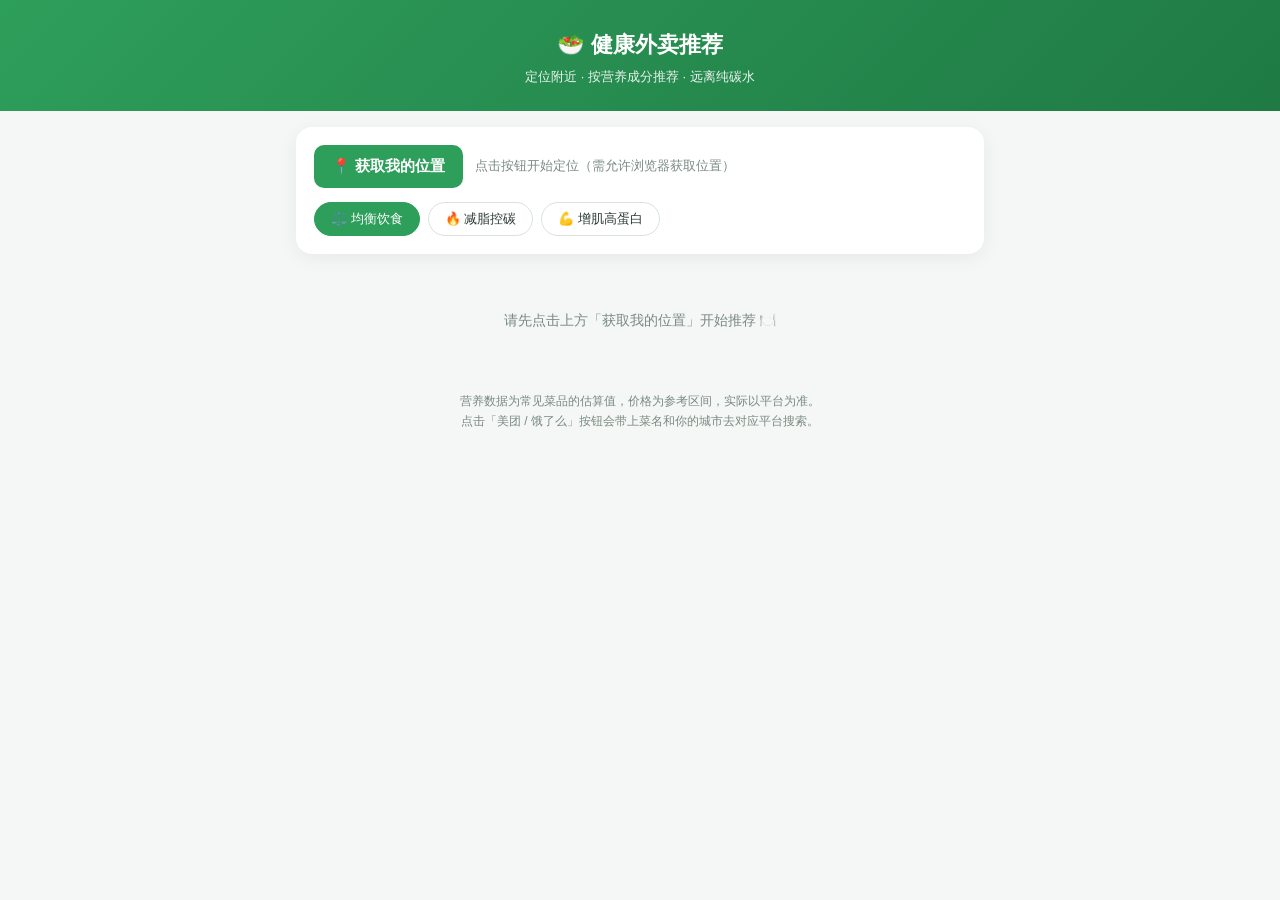
==== index.html @ 2eebd34b "健康外卖推荐: 定位+营养推荐+美团饿了么跳转" ====
<!DOCTYPE html>
<html lang="zh-CN">
<head>
<meta charset="UTF-8" />
<meta name="viewport" content="width=device-width, initial-scale=1.0" />
<title>健康外卖推荐 · 帮你科学点餐</title>
<style>
  :root {
    --green: #2e9e5b;
    --green-dark: #1f7a44;
    --bg: #f4f7f5;
    --card: #ffffff;
    --text: #2b3a33;
    --muted: #7a8a82;
    --warn: #e8743b;
    --carb: #e8743b;
    --protein: #2e9e5b;
    --fat: #d9b441;
    --shadow: 0 4px 20px rgba(0,0,0,0.06);
  }
  * { box-sizing: border-box; margin: 0; padding: 0; }
  body {
    font-family: -apple-system, "PingFang SC", "Microsoft YaHei", sans-serif;
    background: var(--bg);
    color: var(--text);
    line-height: 1.5;
    padding-bottom: 40px;
  }
  header {
    background: linear-gradient(135deg, var(--green), var(--green-dark));
    color: #fff;
    padding: 28px 20px 24px;
    text-align: center;
  }
  header h1 { font-size: 22px; margin-bottom: 6px; }
  header p { font-size: 13px; opacity: 0.9; }
  .container { max-width: 720px; margin: 0 auto; padding: 16px; }

  .card {
    background: var(--card);
    border-radius: 16px;
    box-shadow: var(--shadow);
    padding: 18px;
    margin-bottom: 16px;
  }

  .loc-row { display: flex; align-items: center; gap: 12px; flex-wrap: wrap; }
  button.primary {
    background: var(--green);
    color: #fff;
    border: none;
    border-radius: 10px;
    padding: 12px 18px;
    font-size: 15px;
    font-weight: 600;
    cursor: pointer;
    transition: background .2s;
  }
  button.primary:hover { background: var(--green-dark); }
  button.primary:disabled { background: #b9c9c0; cursor: not-allowed; }
  .loc-status { font-size: 13px; color: var(--muted); flex: 1; min-width: 160px; }
  .loc-status.ok { color: var(--green-dark); font-weight: 600; }
  .loc-status.err { color: var(--warn); }

  .goals { display: flex; gap: 8px; margin-top: 14px; flex-wrap: wrap; }
  .goal-btn {
    border: 1.5px solid #d7e3dc;
    background: #fff;
    color: var(--text);
    border-radius: 20px;
    padding: 7px 16px;
    font-size: 13px;
    cursor: pointer;
    transition: all .15s;
  }
  .goal-btn.active { background: var(--green); color: #fff; border-color: var(--green); }

  .section-title { font-size: 16px; font-weight: 700; margin: 8px 4px 12px; display: flex; align-items: center; gap: 8px; }
  .section-title .count { font-size: 12px; color: var(--muted); font-weight: 400; }

  .dish {
    background: var(--card);
    border-radius: 14px;
    box-shadow: var(--shadow);
    padding: 16px;
    margin-bottom: 12px;
  }
  .dish-head { display: flex; justify-content: space-between; align-items: flex-start; gap: 10px; }
  .dish-name { font-size: 16px; font-weight: 700; }
  .dish-cat { font-size: 11px; color: var(--muted); margin-top: 2px; }
  .dish-price { font-size: 18px; font-weight: 700; color: var(--warn); white-space: nowrap; }
  .dish-price small { font-size: 11px; color: var(--muted); font-weight: 400; }

  .score-badge {
    display: inline-block;
    font-size: 11px;
    font-weight: 700;
    padding: 2px 8px;
    border-radius: 8px;
    margin-left: 8px;
    color: #fff;
  }

  .macros { display: flex; gap: 6px; margin: 12px 0 10px; }
  .macro {
    flex: 1;
    text-align: center;
    background: #f6f9f7;
    border-radius: 8px;
    padding: 7px 4px;
  }
  .macro .v { font-size: 15px; font-weight: 700; }
  .macro .l { font-size: 10px; color: var(--muted); }
  .macro.protein .v { color: var(--protein); }
  .macro.carb .v { color: var(--carb); }
  .macro.fat .v { color: var(--fat); }

  .bar { height: 7px; border-radius: 4px; display: flex; overflow: hidden; margin-bottom: 10px; }
  .bar .p { background: var(--protein); }
  .bar .c { background: var(--carb); }
  .bar .f { background: var(--fat); }

  .reason { font-size: 13px; color: #4a5a52; background: #f0f7f2; border-radius: 8px; padding: 9px 11px; margin-bottom: 12px; }
  .reason.warn { background: #fdf0e9; color: #a8501f; }

  .links { display: flex; gap: 10px; }
  .link-btn {
    flex: 1;
    text-align: center;
    text-decoration: none;
    border-radius: 10px;
    padding: 10px;
    font-size: 14px;
    font-weight: 600;
    color: #fff;
  }
  .link-mt { background: #ffc300; color: #5a3d00; }
  .link-elm { background: #0095ff; }

  .tags { display: flex; gap: 6px; flex-wrap: wrap; margin-top: 4px; }
  .tag { font-size: 11px; background: #eaf3ee; color: var(--green-dark); padding: 2px 8px; border-radius: 6px; }

  .hint { font-size: 12px; color: var(--muted); text-align: center; margin: 20px 0; line-height: 1.7; }
  .empty { text-align: center; color: var(--muted); padding: 40px 20px; font-size: 14px; }
</style>
</head>
<body>
<header>
  <h1>🥗 健康外卖推荐</h1>
  <p>定位附近 · 按营养成分推荐 · 远离纯碳水</p>
</header>

<div class="container">
  <div class="card">
    <div class="loc-row">
      <button class="primary" id="locateBtn">📍 获取我的位置</button>
      <div class="loc-status" id="locStatus">点击按钮开始定位（需允许浏览器获取位置）</div>
    </div>
    <div class="goals">
      <button class="goal-btn active" data-goal="balance">⚖️ 均衡饮食</button>
      <button class="goal-btn" data-goal="fatloss">🔥 减脂控碳</button>
      <button class="goal-btn" data-goal="muscle">💪 增肌高蛋白</button>
    </div>
  </div>

  <div id="results"></div>

  <div class="hint">
    营养数据为常见菜品的估算值，价格为参考区间，实际以平台为准。<br>
    点击「美团 / 饿了么」按钮会带上菜名和你的城市去对应平台搜索。
  </div>
</div>

<script>
/* ============ 健康菜品数据库 ============
   每道菜：名称、分类、热量(kcal)、蛋白(g)、碳水(g)、脂肪(g)、价格区间、标签、关键词
   重点：高蛋白 / 低精制碳水 / 高纤维，专治"只点碳水"
*/
const DISHES = [
  { name: "鸡胸肉时蔬沙拉", cat: "轻食沙拉", kcal: 320, protein: 35, carb: 18, fat: 11, price: [22, 32], tags: ["高蛋白","高纤维","低碳水"], kw: "鸡胸肉沙拉" },
  { name: "金枪鱼藜麦碗", cat: "轻食沙拉", kcal: 410, protein: 30, carb: 38, fat: 14, price: [28, 38], tags: ["优质碳水","高蛋白","欧米伽3"], kw: "藜麦沙拉" },
  { name: "牛肉糙米饭便当", cat: "健康正餐", kcal: 520, protein: 34, carb: 55, fat: 16, price: [25, 35], tags: ["粗粮","高蛋白","铁含量高"], kw: "牛肉糙米饭" },
  { name: "番茄龙利鱼套餐", cat: "健康正餐", kcal: 380, protein: 33, carb: 28, fat: 12, price: [26, 36], tags: ["低脂","高蛋白","易消化"], kw: "番茄龙利鱼" },
  { name: "杂粮虾仁炒蛋", cat: "健康正餐", kcal: 360, protein: 28, carb: 30, fat: 13, price: [24, 34], tags: ["高蛋白","粗粮","低油"], kw: "虾仁炒蛋杂粮饭" },
  { name: "白灼鸡腿菌菇汤", cat: "汤品", kcal: 240, protein: 26, carb: 10, fat: 9, price: [20, 30], tags: ["低碳水","暖胃","高蛋白"], kw: "鸡肉菌菇汤" },
  { name: "豆腐蔬菜味噌汤", cat: "汤品", kcal: 180, protein: 14, carb: 16, fat: 7, price: [12, 20], tags: ["植物蛋白","低热量","暖胃"], kw: "味噌豆腐汤" },
  { name: "全麦鸡肉卷", cat: "轻食简餐", kcal: 390, protein: 27, carb: 40, fat: 12, price: [18, 28], tags: ["全麦","高蛋白","方便"], kw: "全麦鸡肉卷" },
  { name: "希腊酸奶水果杯", cat: "加餐", kcal: 220, protein: 16, carb: 26, fat: 6, price: [15, 25], tags: ["高蛋白","益生菌","低脂"], kw: "希腊酸奶" },
  { name: "毛豆鸡蛋玉米碗", cat: "加餐", kcal: 260, protein: 18, carb: 28, fat: 9, price: [14, 22], tags: ["植物蛋白","饱腹","高纤维"], kw: "毛豆玉米鸡蛋" },
  { name: "香煎三文鱼套餐", cat: "健康正餐", kcal: 460, protein: 32, carb: 26, fat: 24, price: [38, 55], tags: ["欧米伽3","高蛋白","好脂肪"], kw: "三文鱼套餐" },
  { name: "麻酱菠菜豆皮拌菜", cat: "轻食沙拉", kcal: 280, protein: 19, carb: 16, fat: 16, price: [16, 26], tags: ["植物蛋白","高纤维","补铁"], kw: "豆皮拌菜" },
  { name: "清蒸鸡胸糙米饭", cat: "健康正餐", kcal: 430, protein: 38, carb: 45, fat: 8, price: [22, 32], tags: ["高蛋白","低脂","粗粮"], kw: "清蒸鸡胸糙米" },
  { name: "蔬菜豆腐沙拉", cat: "轻食沙拉", kcal: 230, protein: 15, carb: 18, fat: 11, price: [16, 24], tags: ["素食","高纤维","低热量"], kw: "豆腐蔬菜沙拉" },
  { name: "黑椒牛柳荞麦面", cat: "健康正餐", kcal: 490, protein: 30, carb: 52, fat: 17, price: [26, 36], tags: ["荞麦","高蛋白","低GI"], kw: "黑椒牛柳荞麦面" },
];

/* 高碳水"陷阱"提示项——用于教育，不推荐但展示对比 */
const CARB_TRAP_KEYWORDS = ["炸鸡","汉堡","奶茶","薯条","盖浇饭","炒饭","拌面","披萨","蛋糕"];

let userCity = "";        // 反查到的城市，用于搜索关键词
let userCoords = null;    // {lat, lng}
let currentGoal = "balance";

/* ---- 评分函数：根据目标给每道菜打分 ---- */
function scoreDish(d, goal) {
  const pRatio = d.protein / d.kcal * 100;     // 每百卡蛋白
  const cRatio = d.carb / (d.protein + d.carb + d.fat); // 碳水占比
  let s = 0;
  if (goal === "fatloss") {
    s = pRatio * 2.2 - d.kcal * 0.04 - cRatio * 20;
  } else if (goal === "muscle") {
    s = d.protein * 1.6 - Math.abs(550 - d.kcal) * 0.02;
  } else { // balance
    s = pRatio * 1.5 - Math.abs(cRatio - 0.45) * 30 - Math.abs(450 - d.kcal) * 0.02;
  }
  return s;
}

function scoreColor(s) {
  if (s >= 55) return "#2e9e5b";
  if (s >= 40) return "#7cb342";
  if (s >= 25) return "#d9b441";
  return "#e8743b";
}

/* ---- 构造美团/饿了么搜索链接 ---- */
function buildLinks(kw) {
  const cityKw = userCity ? userCity + " " : "";
  const q = encodeURIComponent(cityKw + kw);
  // 美团搜索（网页端会引导打开App或H5）
  const mt = `https://i.meituan.com/search/result?q=${encodeURIComponent(kw)}`;
  // 饿了么没有稳定的网页搜索入口，跳到主站并附关键词
  const elm = `https://www.ele.me/?keyword=${encodeURIComponent(kw)}`;
  return { mt, elm };
}

function render() {
  const wrap = document.getElementById("results");
  if (!userCoords) {
    wrap.innerHTML = `<div class="empty">请先点击上方「获取我的位置」开始推荐 🍽️</div>`;
    return;
  }
  const scored = DISHES
    .map(d => ({ ...d, score: scoreDish(d, currentGoal) }))
    .sort((a, b) => b.score - a.score);

  // 归一化分数到 0-99 展示
  const max = Math.max(...scored.map(s => s.score));
  const min = Math.min(...scored.map(s => s.score));

  let html = `<div class="section-title">为你推荐（${goalLabel(currentGoal)}）<span class="count">共 ${scored.length} 道</span></div>`;

  scored.forEach(d => {
    const disp = Math.round(20 + (d.score - min) / (max - min + 0.0001) * 79);
    const links = buildLinks(d.kw);
    const total = d.protein + d.carb + d.fat;
    const pW = (d.protein / total * 100).toFixed(0);
    const cW = (d.carb / total * 100).toFixed(0);
    const fW = (d.fat / total * 100).toFixed(0);
    const highCarb = d.carb > d.protein * 1.6;
    const reason = makeReason(d, currentGoal, highCarb);

    html += `
    <div class="dish">
      <div class="dish-head">
        <div>
          <div class="dish-name">${d.name}
            <span class="score-badge" style="background:${scoreColor(disp)}">健康分 ${disp}</span>
          </div>
          <div class="dish-cat">${d.cat} · ${d.kcal} kcal</div>
        </div>
        <div class="dish-price">¥${d.price[0]}-${d.price[1]}<br><small>预估</small></div>
      </div>

      <div class="macros">
        <div class="macro protein"><div class="v">${d.protein}g</div><div class="l">蛋白质</div></div>
        <div class="macro carb"><div class="v">${d.carb}g</div><div class="l">碳水</div></div>
        <div class="macro fat"><div class="v">${d.fat}g</div><div class="l">脂肪</div></div>
      </div>
      <div class="bar">
        <div class="p" style="width:${pW}%"></div>
        <div class="c" style="width:${cW}%"></div>
        <div class="f" style="width:${fW}%"></div>
      </div>

      <div class="reason ${highCarb ? 'warn' : ''}">${reason}</div>

      <div class="tags">${d.tags.map(t => `<span class="tag">${t}</span>`).join("")}</div>

      <div class="links" style="margin-top:12px">
        <a class="link-btn link-mt" href="${links.mt}" target="_blank" rel="noopener">美团搜「${d.kw}」</a>
        <a class="link-btn link-elm" href="${links.elm}" target="_blank" rel="noopener">饿了么搜「${d.kw}」</a>
      </div>
    </div>`;
  });

  wrap.innerHTML = html;
}

function goalLabel(g) {
  return { balance: "均衡饮食", fatloss: "减脂控碳", muscle: "增肌高蛋白" }[g];
}

function makeReason(d, goal, highCarb) {
  if (highCarb) {
    return `⚠️ 碳水偏高（${d.carb}g），建议搭配多吃菜、少喝含糖饮料。如果今天主食吃得多，可以换成更高蛋白的选项。`;
  }
  const r = [];
  if (d.protein >= 28) r.push(`蛋白质 ${d.protein}g，扛饿不囤脂`);
  if (d.carb <= 30) r.push(`碳水适中，不会血糖飙升`);
  if (d.tags.includes("粗粮") || d.tags.includes("全麦") || d.tags.includes("优质碳水"))
    r.push(`用粗粮代替精米白面，更耐饿`);
  if (goal === "fatloss") r.push(`热量 ${d.kcal} kcal，减脂期友好`);
  if (goal === "muscle") r.push(`蛋白足，适合训练后补充`);
  return "✅ " + (r.slice(0, 2).join("；") || "营养均衡，适合日常") + "。";
}

/* ---- 定位 ---- */
const locBtn = document.getElementById("locateBtn");
const locStatus = document.getElementById("locStatus");

locBtn.addEventListener("click", () => {
  if (!navigator.geolocation) {
    locStatus.textContent = "你的浏览器不支持定位，可手动在平台搜索。";
    locStatus.className = "loc-status err";
    render();
    return;
  }
  locStatus.textContent = "定位中…请在弹窗中点击「允许」";
  locStatus.className = "loc-status";
  locBtn.disabled = true;

  navigator.geolocation.getCurrentPosition(async (pos) => {
    userCoords = { lat: pos.coords.latitude, lng: pos.coords.longitude };
    locStatus.textContent = `已定位：${userCoords.lat.toFixed(4)}, ${userCoords.lng.toFixed(4)} · 正在识别城市…`;
    locStatus.className = "loc-status ok";
    locBtn.disabled = false;
    await reverseGeocode();
    render();
  }, (err) => {
    locBtn.disabled = false;
    let msg = "定位失败。";
    if (err.code === 1) msg = "你拒绝了定位权限。可在地址栏左侧重新允许，或直接看下方推荐去平台搜索。";
    else if (err.code === 2) msg = "无法获取位置（信号/网络问题）。仍可查看推荐。";
    else if (err.code === 3) msg = "定位超时。仍可查看推荐。";
    locStatus.textContent = msg;
    locStatus.className = "loc-status err";
    // 即使定位失败也展示推荐
    userCoords = userCoords || { lat: 0, lng: 0 };
    render();
  }, { enableHighAccuracy: true, timeout: 10000, maximumAge: 60000 });
});

/* 用 OpenStreetMap 免费接口反查城市（带容错，失败不影响主流程） */
async function reverseGeocode() {
  try {
    const url = `https://nominatim.openstreetmap.org/reverse?format=jsonv2&lat=${userCoords.lat}&lon=${userCoords.lng}&accept-language=zh-CN`;
    const res = await fetch(url, { headers: { "Accept": "application/json" } });
    if (!res.ok) throw new Error("geocode fail");
    const data = await res.json();
    const a = data.address || {};
    userCity = a.city || a.town || a.county || a.state || "";
    const area = [a.city || a.town, a.suburb || a.district || a.county].filter(Boolean).join(" · ");
    if (area) {
      locStatus.textContent = `📍 ${area}（${userCoords.lat.toFixed(4)}, ${userCoords.lng.toFixed(4)}）`;
    }
  } catch (e) {
    // 反查失败就保留坐标显示，不影响推荐和跳转
    userCity = "";
  }
}

/* ---- 目标切换 ---- */
document.querySelectorAll(".goal-btn").forEach(btn => {
  btn.addEventListener("click", () => {
    document.querySelectorAll(".goal-btn").forEach(b => b.classList.remove("active"));
    btn.classList.add("active");
    currentGoal = btn.dataset.goal;
    render();
  });
});

render();
</script>
</body>
</html>
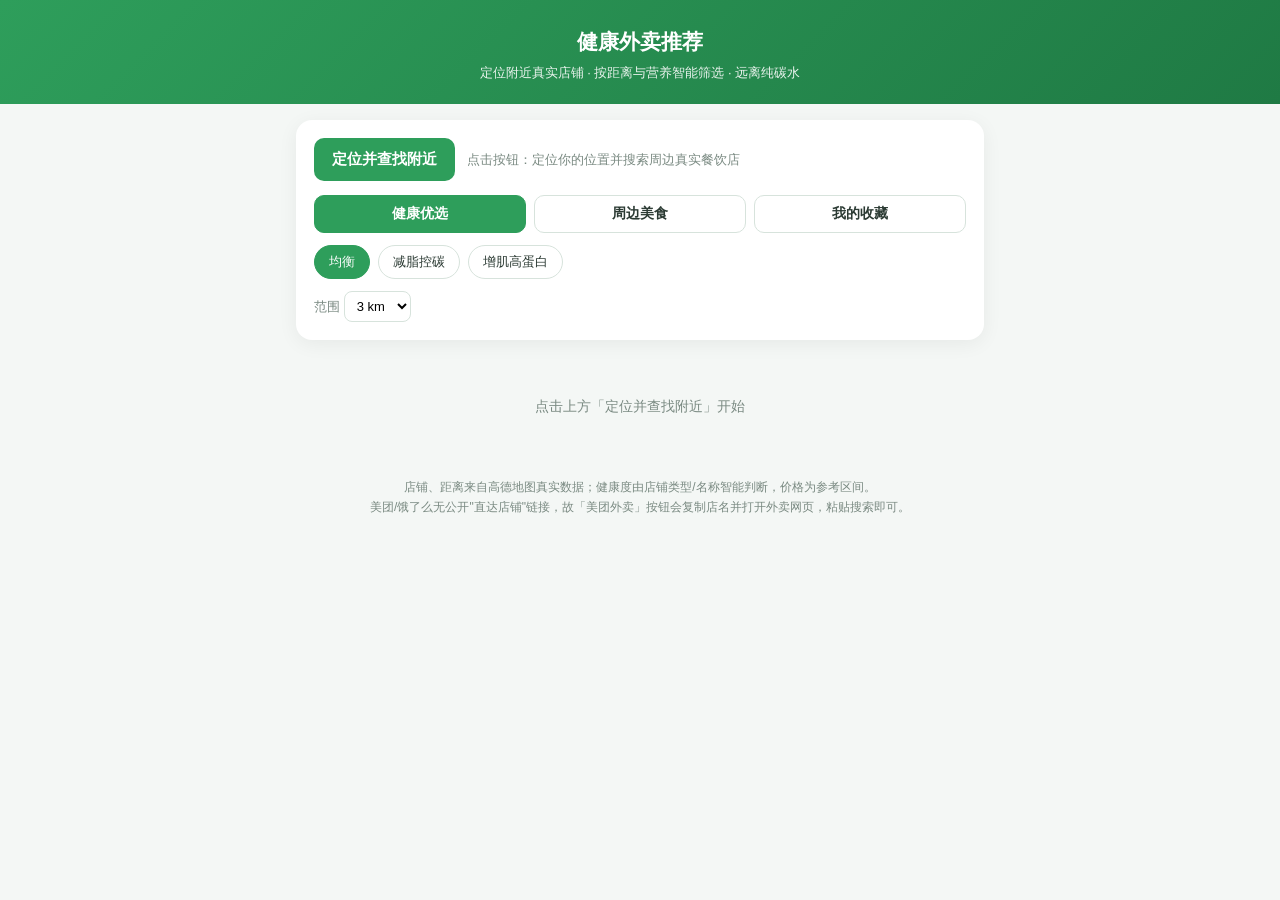
==== commit 79769b71: "refactor: 模块化拆分（HTML/CSS/JS 分层）+ 新增收藏夹与搜索历史 + 单元测试" ====
--- a/index.html
+++ b/index.html
@@ -1,386 +1,127 @@
 <!DOCTYPE html>
 <html lang="zh-CN">
 <head>
-<meta charset="UTF-8" />
-<meta name="viewport" content="width=device-width, initial-scale=1.0" />
-<title>健康外卖推荐 · 帮你科学点餐</title>
-<style>
-  :root {
-    --green: #2e9e5b;
-    --green-dark: #1f7a44;
-    --bg: #f4f7f5;
-    --card: #ffffff;
-    --text: #2b3a33;
-    --muted: #7a8a82;
-    --warn: #e8743b;
-    --carb: #e8743b;
-    --protein: #2e9e5b;
-    --fat: #d9b441;
-    --shadow: 0 4px 20px rgba(0,0,0,0.06);
-  }
-  * { box-sizing: border-box; margin: 0; padding: 0; }
-  body {
-    font-family: -apple-system, "PingFang SC", "Microsoft YaHei", sans-serif;
-    background: var(--bg);
-    color: var(--text);
-    line-height: 1.5;
-    padding-bottom: 40px;
-  }
-  header {
-    background: linear-gradient(135deg, var(--green), var(--green-dark));
-    color: #fff;
-    padding: 28px 20px 24px;
-    text-align: center;
-  }
-  header h1 { font-size: 22px; margin-bottom: 6px; }
-  header p { font-size: 13px; opacity: 0.9; }
-  .container { max-width: 720px; margin: 0 auto; padding: 16px; }
-
-  .card {
-    background: var(--card);
-    border-radius: 16px;
-    box-shadow: var(--shadow);
-    padding: 18px;
-    margin-bottom: 16px;
-  }
-
-  .loc-row { display: flex; align-items: center; gap: 12px; flex-wrap: wrap; }
-  button.primary {
-    background: var(--green);
-    color: #fff;
-    border: none;
-    border-radius: 10px;
-    padding: 12px 18px;
-    font-size: 15px;
-    font-weight: 600;
-    cursor: pointer;
-    transition: background .2s;
-  }
-  button.primary:hover { background: var(--green-dark); }
-  button.primary:disabled { background: #b9c9c0; cursor: not-allowed; }
-  .loc-status { font-size: 13px; color: var(--muted); flex: 1; min-width: 160px; }
-  .loc-status.ok { color: var(--green-dark); font-weight: 600; }
-  .loc-status.err { color: var(--warn); }
-
-  .goals { display: flex; gap: 8px; margin-top: 14px; flex-wrap: wrap; }
-  .goal-btn {
-    border: 1.5px solid #d7e3dc;
-    background: #fff;
-    color: var(--text);
-    border-radius: 20px;
-    padding: 7px 16px;
-    font-size: 13px;
-    cursor: pointer;
-    transition: all .15s;
-  }
-  .goal-btn.active { background: var(--green); color: #fff; border-color: var(--green); }
-
-  .section-title { font-size: 16px; font-weight: 700; margin: 8px 4px 12px; display: flex; align-items: center; gap: 8px; }
-  .section-title .count { font-size: 12px; color: var(--muted); font-weight: 400; }
-
-  .dish {
-    background: var(--card);
-    border-radius: 14px;
-    box-shadow: var(--shadow);
-    padding: 16px;
-    margin-bottom: 12px;
-  }
-  .dish-head { display: flex; justify-content: space-between; align-items: flex-start; gap: 10px; }
-  .dish-name { font-size: 16px; font-weight: 700; }
-  .dish-cat { font-size: 11px; color: var(--muted); margin-top: 2px; }
-  .dish-price { font-size: 18px; font-weight: 700; color: var(--warn); white-space: nowrap; }
-  .dish-price small { font-size: 11px; color: var(--muted); font-weight: 400; }
-
-  .score-badge {
-    display: inline-block;
-    font-size: 11px;
-    font-weight: 700;
-    padding: 2px 8px;
-    border-radius: 8px;
-    margin-left: 8px;
-    color: #fff;
-  }
-
-  .macros { display: flex; gap: 6px; margin: 12px 0 10px; }
-  .macro {
-    flex: 1;
-    text-align: center;
-    background: #f6f9f7;
-    border-radius: 8px;
-    padding: 7px 4px;
-  }
-  .macro .v { font-size: 15px; font-weight: 700; }
-  .macro .l { font-size: 10px; color: var(--muted); }
-  .macro.protein .v { color: var(--protein); }
-  .macro.carb .v { color: var(--carb); }
-  .macro.fat .v { color: var(--fat); }
-
-  .bar { height: 7px; border-radius: 4px; display: flex; overflow: hidden; margin-bottom: 10px; }
-  .bar .p { background: var(--protein); }
-  .bar .c { background: var(--carb); }
-  .bar .f { background: var(--fat); }
-
-  .reason { font-size: 13px; color: #4a5a52; background: #f0f7f2; border-radius: 8px; padding: 9px 11px; margin-bottom: 12px; }
-  .reason.warn { background: #fdf0e9; color: #a8501f; }
-
-  .links { display: flex; gap: 10px; }
-  .link-btn {
-    flex: 1;
-    text-align: center;
-    text-decoration: none;
-    border-radius: 10px;
-    padding: 10px;
-    font-size: 14px;
-    font-weight: 600;
-    color: #fff;
-  }
-  .link-mt { background: #ffc300; color: #5a3d00; }
-  .link-elm { background: #0095ff; }
-
-  .tags { display: flex; gap: 6px; flex-wrap: wrap; margin-top: 4px; }
-  .tag { font-size: 11px; background: #eaf3ee; color: var(--green-dark); padding: 2px 8px; border-radius: 6px; }
-
-  .hint { font-size: 12px; color: var(--muted); text-align: center; margin: 20px 0; line-height: 1.7; }
-  .empty { text-align: center; color: var(--muted); padding: 40px 20px; font-size: 14px; }
-</style>
+  <meta charset="UTF-8" />
+  <meta name="viewport" content="width=device-width, initial-scale=1.0, viewport-fit=cover" />
+  <meta name="theme-color" content="#2e9e5b" />
+  <title>健康外卖推荐 · 定位附近真实店铺</title>
+  <link rel="stylesheet" href="./css/style.css" />
 </head>
 <body>
-<header>
-  <h1>🥗 健康外卖推荐</h1>
-  <p>定位附近 · 按营养成分推荐 · 远离纯碳水</p>
-</header>
+  <header>
+    <h1>健康外卖推荐</h1>
+    <p>定位附近真实店铺 · 按距离与营养智能筛选 · 远离纯碳水</p>
+  </header>
 
-<div class="container">
-  <div class="card">
-    <div class="loc-row">
-      <button class="primary" id="locateBtn">📍 获取我的位置</button>
-      <div class="loc-status" id="locStatus">点击按钮开始定位（需允许浏览器获取位置）</div>
+  <div class="container">
+    <!-- 未配置 Key 时的提示 -->
+    <div class="card setup" id="setupCard" style="display:none">
+      <h3>首次使用：填入高德地图 Key（约5分钟）</h3>
+      <ol>
+        <li>打开 <a href="https://lbs.amap.com/" target="_blank" rel="noopener">高德开放平台 lbs.amap.com</a>，注册并登录。</li>
+        <li>「应用管理 → 我的应用 → 创建新应用 → 添加 Key」，服务平台选 <code>Web端(JS API)</code>。</li>
+        <li>把 <code>Key</code> 和 <code>安全密钥</code> 填进 <code>js/config.js</code>，保存即可。</li>
+      </ol>
     </div>
-    <div class="goals">
-      <button class="goal-btn active" data-goal="balance">⚖️ 均衡饮食</button>
-      <button class="goal-btn" data-goal="fatloss">🔥 减脂控碳</button>
-      <button class="goal-btn" data-goal="muscle">💪 增肌高蛋白</button>
+
+    <div class="card" id="mainCard">
+      <div class="loc-row">
+        <button class="primary" id="locateBtn">定位并查找附近</button>
+        <div class="loc-status" id="locStatus">点击按钮：定位你的位置并搜索周边真实餐饮店</div>
+      </div>
+
+      <!-- 历史记录 -->
+      <div class="history-bar" id="historyBar"></div>
+
+      <!-- 视图切换 -->
+      <div class="view-tabs">
+        <button class="view-btn active" data-view="health">健康优选</button>
+        <button class="view-btn" data-view="food">周边美食</button>
+        <button class="view-btn" data-view="fav">我的收藏</button>
+      </div>
+
+      <!-- 健康模式面板 -->
+      <div class="panel" id="panelHealth">
+        <div class="goals">
+          <button class="goal-btn active" data-goal="balance">均衡</button>
+          <button class="goal-btn" data-goal="fatloss">减脂控碳</button>
+          <button class="goal-btn" data-goal="muscle">增肌高蛋白</button>
+        </div>
+      </div>
+
+      <!-- 美食模式面板 -->
+      <div class="panel" id="panelFood" style="display:none">
+        <div class="filter-row">
+          <span class="flabel">想吃</span>
+          <input id="kwInput" type="text" placeholder="火锅 / 日料 / 面… 可不填" />
+        </div>
+        <div class="chips" id="kwChips"><!-- JS 渲染 --></div>
+        <div class="filter-grid">
+          <div>
+            <label>口味</label>
+            <select id="spicySel">
+              <option value="any">不限</option>
+              <option value="no">不吃辣</option>
+              <option value="mild">微辣</option>
+              <option value="hot">爱吃辣</option>
+            </select>
+          </div>
+          <div>
+            <label>人数</label>
+            <select id="peopleSel">
+              <option value="1">1 人</option>
+              <option value="2" selected>2 人</option>
+              <option value="4">3-4 人</option>
+              <option value="8">5 人以上</option>
+            </select>
+          </div>
+          <div>
+            <label>时间</label>
+            <select id="mealSel">
+              <option value="auto">按当前时间</option>
+              <option value="breakfast">早餐</option>
+              <option value="lunch">午餐</option>
+              <option value="dinner">晚餐</option>
+              <option value="night">夜宵</option>
+            </select>
+          </div>
+        </div>
+        <button class="food-search" id="foodSearchBtn">按条件找附近</button>
+      </div>
+
+      <!-- 半径 -->
+      <div class="radius-row">
+        范围
+        <select id="radiusSel">
+          <option value="1000">1 km</option>
+          <option value="2000">2 km</option>
+          <option value="3000" selected>3 km</option>
+          <option value="5000">5 km</option>
+        </select>
+      </div>
+    </div>
+
+    <div id="results"></div>
+
+    <div class="hint">
+      店铺、距离来自高德地图真实数据；健康度由店铺类型/名称智能判断，价格为参考区间。<br>
+      美团/饿了么无公开"直达店铺"链接，故「美团外卖」按钮会复制店名并打开外卖网页，粘贴搜索即可。
     </div>
   </div>
 
-  <div id="results"></div>
+  <div id="toast"></div>
 
-  <div class="hint">
-    营养数据为常见菜品的估算值，价格为参考区间，实际以平台为准。<br>
-    点击「美团 / 饿了么」按钮会带上菜名和你的城市去对应平台搜索。
-  </div>
-</div>
-
-<script>
-/* ============ 健康菜品数据库 ============
-   每道菜：名称、分类、热量(kcal)、蛋白(g)、碳水(g)、脂肪(g)、价格区间、标签、关键词
-   重点：高蛋白 / 低精制碳水 / 高纤维，专治"只点碳水"
-*/
-const DISHES = [
-  { name: "鸡胸肉时蔬沙拉", cat: "轻食沙拉", kcal: 320, protein: 35, carb: 18, fat: 11, price: [22, 32], tags: ["高蛋白","高纤维","低碳水"], kw: "鸡胸肉沙拉" },
-  { name: "金枪鱼藜麦碗", cat: "轻食沙拉", kcal: 410, protein: 30, carb: 38, fat: 14, price: [28, 38], tags: ["优质碳水","高蛋白","欧米伽3"], kw: "藜麦沙拉" },
-  { name: "牛肉糙米饭便当", cat: "健康正餐", kcal: 520, protein: 34, carb: 55, fat: 16, price: [25, 35], tags: ["粗粮","高蛋白","铁含量高"], kw: "牛肉糙米饭" },
-  { name: "番茄龙利鱼套餐", cat: "健康正餐", kcal: 380, protein: 33, carb: 28, fat: 12, price: [26, 36], tags: ["低脂","高蛋白","易消化"], kw: "番茄龙利鱼" },
-  { name: "杂粮虾仁炒蛋", cat: "健康正餐", kcal: 360, protein: 28, carb: 30, fat: 13, price: [24, 34], tags: ["高蛋白","粗粮","低油"], kw: "虾仁炒蛋杂粮饭" },
-  { name: "白灼鸡腿菌菇汤", cat: "汤品", kcal: 240, protein: 26, carb: 10, fat: 9, price: [20, 30], tags: ["低碳水","暖胃","高蛋白"], kw: "鸡肉菌菇汤" },
-  { name: "豆腐蔬菜味噌汤", cat: "汤品", kcal: 180, protein: 14, carb: 16, fat: 7, price: [12, 20], tags: ["植物蛋白","低热量","暖胃"], kw: "味噌豆腐汤" },
-  { name: "全麦鸡肉卷", cat: "轻食简餐", kcal: 390, protein: 27, carb: 40, fat: 12, price: [18, 28], tags: ["全麦","高蛋白","方便"], kw: "全麦鸡肉卷" },
-  { name: "希腊酸奶水果杯", cat: "加餐", kcal: 220, protein: 16, carb: 26, fat: 6, price: [15, 25], tags: ["高蛋白","益生菌","低脂"], kw: "希腊酸奶" },
-  { name: "毛豆鸡蛋玉米碗", cat: "加餐", kcal: 260, protein: 18, carb: 28, fat: 9, price: [14, 22], tags: ["植物蛋白","饱腹","高纤维"], kw: "毛豆玉米鸡蛋" },
-  { name: "香煎三文鱼套餐", cat: "健康正餐", kcal: 460, protein: 32, carb: 26, fat: 24, price: [38, 55], tags: ["欧米伽3","高蛋白","好脂肪"], kw: "三文鱼套餐" },
-  { name: "麻酱菠菜豆皮拌菜", cat: "轻食沙拉", kcal: 280, protein: 19, carb: 16, fat: 16, price: [16, 26], tags: ["植物蛋白","高纤维","补铁"], kw: "豆皮拌菜" },
-  { name: "清蒸鸡胸糙米饭", cat: "健康正餐", kcal: 430, protein: 38, carb: 45, fat: 8, price: [22, 32], tags: ["高蛋白","低脂","粗粮"], kw: "清蒸鸡胸糙米" },
-  { name: "蔬菜豆腐沙拉", cat: "轻食沙拉", kcal: 230, protein: 15, carb: 18, fat: 11, price: [16, 24], tags: ["素食","高纤维","低热量"], kw: "豆腐蔬菜沙拉" },
-  { name: "黑椒牛柳荞麦面", cat: "健康正餐", kcal: 490, protein: 30, carb: 52, fat: 17, price: [26, 36], tags: ["荞麦","高蛋白","低GI"], kw: "黑椒牛柳荞麦面" },
-];
-
-/* 高碳水"陷阱"提示项——用于教育，不推荐但展示对比 */
-const CARB_TRAP_KEYWORDS = ["炸鸡","汉堡","奶茶","薯条","盖浇饭","炒饭","拌面","披萨","蛋糕"];
-
-let userCity = "";        // 反查到的城市，用于搜索关键词
-let userCoords = null;    // {lat, lng}
-let currentGoal = "balance";
-
-/* ---- 评分函数：根据目标给每道菜打分 ---- */
-function scoreDish(d, goal) {
-  const pRatio = d.protein / d.kcal * 100;     // 每百卡蛋白
-  const cRatio = d.carb / (d.protein + d.carb + d.fat); // 碳水占比
-  let s = 0;
-  if (goal === "fatloss") {
-    s = pRatio * 2.2 - d.kcal * 0.04 - cRatio * 20;
-  } else if (goal === "muscle") {
-    s = d.protein * 1.6 - Math.abs(550 - d.kcal) * 0.02;
-  } else { // balance
-    s = pRatio * 1.5 - Math.abs(cRatio - 0.45) * 30 - Math.abs(450 - d.kcal) * 0.02;
-  }
-  return s;
-}
-
-function scoreColor(s) {
-  if (s >= 55) return "#2e9e5b";
-  if (s >= 40) return "#7cb342";
-  if (s >= 25) return "#d9b441";
-  return "#e8743b";
-}
-
-/* ---- 构造美团/饿了么搜索链接 ---- */
-function buildLinks(kw) {
-  const cityKw = userCity ? userCity + " " : "";
-  const q = encodeURIComponent(cityKw + kw);
-  // 美团搜索（网页端会引导打开App或H5）
-  const mt = `https://i.meituan.com/search/result?q=${encodeURIComponent(kw)}`;
-  // 饿了么没有稳定的网页搜索入口，跳到主站并附关键词
-  const elm = `https://www.ele.me/?keyword=${encodeURIComponent(kw)}`;
-  return { mt, elm };
-}
-
-function render() {
-  const wrap = document.getElementById("results");
-  if (!userCoords) {
-    wrap.innerHTML = `<div class="empty">请先点击上方「获取我的位置」开始推荐 🍽️</div>`;
-    return;
-  }
-  const scored = DISHES
-    .map(d => ({ ...d, score: scoreDish(d, currentGoal) }))
-    .sort((a, b) => b.score - a.score);
-
-  // 归一化分数到 0-99 展示
-  const max = Math.max(...scored.map(s => s.score));
-  const min = Math.min(...scored.map(s => s.score));
-
-  let html = `<div class="section-title">为你推荐（${goalLabel(currentGoal)}）<span class="count">共 ${scored.length} 道</span></div>`;
-
-  scored.forEach(d => {
-    const disp = Math.round(20 + (d.score - min) / (max - min + 0.0001) * 79);
-    const links = buildLinks(d.kw);
-    const total = d.protein + d.carb + d.fat;
-    const pW = (d.protein / total * 100).toFixed(0);
-    const cW = (d.carb / total * 100).toFixed(0);
-    const fW = (d.fat / total * 100).toFixed(0);
-    const highCarb = d.carb > d.protein * 1.6;
-    const reason = makeReason(d, currentGoal, highCarb);
-
-    html += `
-    <div class="dish">
-      <div class="dish-head">
-        <div>
-          <div class="dish-name">${d.name}
-            <span class="score-badge" style="background:${scoreColor(disp)}">健康分 ${disp}</span>
-          </div>
-          <div class="dish-cat">${d.cat} · ${d.kcal} kcal</div>
-        </div>
-        <div class="dish-price">¥${d.price[0]}-${d.price[1]}<br><small>预估</small></div>
-      </div>
-
-      <div class="macros">
-        <div class="macro protein"><div class="v">${d.protein}g</div><div class="l">蛋白质</div></div>
-        <div class="macro carb"><div class="v">${d.carb}g</div><div class="l">碳水</div></div>
-        <div class="macro fat"><div class="v">${d.fat}g</div><div class="l">脂肪</div></div>
-      </div>
-      <div class="bar">
-        <div class="p" style="width:${pW}%"></div>
-        <div class="c" style="width:${cW}%"></div>
-        <div class="f" style="width:${fW}%"></div>
-      </div>
-
-      <div class="reason ${highCarb ? 'warn' : ''}">${reason}</div>
-
-      <div class="tags">${d.tags.map(t => `<span class="tag">${t}</span>`).join("")}</div>
-
-      <div class="links" style="margin-top:12px">
-        <a class="link-btn link-mt" href="${links.mt}" target="_blank" rel="noopener">美团搜「${d.kw}」</a>
-        <a class="link-btn link-elm" href="${links.elm}" target="_blank" rel="noopener">饿了么搜「${d.kw}」</a>
-      </div>
-    </div>`;
-  });
-
-  wrap.innerHTML = html;
-}
-
-function goalLabel(g) {
-  return { balance: "均衡饮食", fatloss: "减脂控碳", muscle: "增肌高蛋白" }[g];
-}
-
-function makeReason(d, goal, highCarb) {
-  if (highCarb) {
-    return `⚠️ 碳水偏高（${d.carb}g），建议搭配多吃菜、少喝含糖饮料。如果今天主食吃得多，可以换成更高蛋白的选项。`;
-  }
-  const r = [];
-  if (d.protein >= 28) r.push(`蛋白质 ${d.protein}g，扛饿不囤脂`);
-  if (d.carb <= 30) r.push(`碳水适中，不会血糖飙升`);
-  if (d.tags.includes("粗粮") || d.tags.includes("全麦") || d.tags.includes("优质碳水"))
-    r.push(`用粗粮代替精米白面，更耐饿`);
-  if (goal === "fatloss") r.push(`热量 ${d.kcal} kcal，减脂期友好`);
-  if (goal === "muscle") r.push(`蛋白足，适合训练后补充`);
-  return "✅ " + (r.slice(0, 2).join("；") || "营养均衡，适合日常") + "。";
-}
-
-/* ---- 定位 ---- */
-const locBtn = document.getElementById("locateBtn");
-const locStatus = document.getElementById("locStatus");
-
-locBtn.addEventListener("click", () => {
-  if (!navigator.geolocation) {
-    locStatus.textContent = "你的浏览器不支持定位，可手动在平台搜索。";
-    locStatus.className = "loc-status err";
-    render();
-    return;
-  }
-  locStatus.textContent = "定位中…请在弹窗中点击「允许」";
-  locStatus.className = "loc-status";
-  locBtn.disabled = true;
-
-  navigator.geolocation.getCurrentPosition(async (pos) => {
-    userCoords = { lat: pos.coords.latitude, lng: pos.coords.longitude };
-    locStatus.textContent = `已定位：${userCoords.lat.toFixed(4)}, ${userCoords.lng.toFixed(4)} · 正在识别城市…`;
-    locStatus.className = "loc-status ok";
-    locBtn.disabled = false;
-    await reverseGeocode();
-    render();
-  }, (err) => {
-    locBtn.disabled = false;
-    let msg = "定位失败。";
-    if (err.code === 1) msg = "你拒绝了定位权限。可在地址栏左侧重新允许，或直接看下方推荐去平台搜索。";
-    else if (err.code === 2) msg = "无法获取位置（信号/网络问题）。仍可查看推荐。";
-    else if (err.code === 3) msg = "定位超时。仍可查看推荐。";
-    locStatus.textContent = msg;
-    locStatus.className = "loc-status err";
-    // 即使定位失败也展示推荐
-    userCoords = userCoords || { lat: 0, lng: 0 };
-    render();
-  }, { enableHighAccuracy: true, timeout: 10000, maximumAge: 60000 });
-});
-
-/* 用 OpenStreetMap 免费接口反查城市（带容错，失败不影响主流程） */
-async function reverseGeocode() {
-  try {
-    const url = `https://nominatim.openstreetmap.org/reverse?format=jsonv2&lat=${userCoords.lat}&lon=${userCoords.lng}&accept-language=zh-CN`;
-    const res = await fetch(url, { headers: { "Accept": "application/json" } });
-    if (!res.ok) throw new Error("geocode fail");
-    const data = await res.json();
-    const a = data.address || {};
-    userCity = a.city || a.town || a.county || a.state || "";
-    const area = [a.city || a.town, a.suburb || a.district || a.county].filter(Boolean).join(" · ");
-    if (area) {
-      locStatus.textContent = `📍 ${area}（${userCoords.lat.toFixed(4)}, ${userCoords.lng.toFixed(4)}）`;
-    }
-  } catch (e) {
-    // 反查失败就保留坐标显示，不影响推荐和跳转
-    userCity = "";
-  }
-}
-
-/* ---- 目标切换 ---- */
-document.querySelectorAll(".goal-btn").forEach(btn => {
-  btn.addEventListener("click", () => {
-    document.querySelectorAll(".goal-btn").forEach(b => b.classList.remove("active"));
-    btn.classList.add("active");
-    currentGoal = btn.dataset.goal;
-    render();
-  });
-});
-
-render();
-</script>
+  <!-- 配置 -->
+  <script src="./js/config.js"></script>
+  <!-- 数据层 -->
+  <script src="./js/data/health-rules.js"></script>
+  <script src="./js/data/food-rules.js"></script>
+  <!-- 引擎层 -->
+  <script src="./js/engine/scorer.js"></script>
+  <script src="./js/engine/storage.js"></script>
+  <script src="./js/engine/amap-service.js"></script>
+  <!-- UI 层 -->
+  <script src="./js/ui/render.js"></script>
+  <script src="./js/ui/app.js"></script>
 </body>
 </html>
--- a/css/style.css
+++ b/css/style.css
@@ -0,0 +1,132 @@
+/* =========================================================================
+   健康外卖推荐 - 全局样式
+   ========================================================================= */
+:root {
+  --green: #2e9e5b; --green-dark: #1f7a44; --bg: #f4f7f5; --card: #fff;
+  --text: #2b3a33; --muted: #7a8a82; --warn: #e8743b;
+  --shadow: 0 4px 20px rgba(0, 0, 0, .06);
+}
+* { box-sizing: border-box; margin: 0; padding: 0; }
+body {
+  font-family: -apple-system, "PingFang SC", "Microsoft YaHei", sans-serif;
+  background: var(--bg); color: var(--text); line-height: 1.5; padding-bottom: 40px;
+}
+header {
+  background: linear-gradient(135deg, var(--green), var(--green-dark));
+  color: #fff; padding: 26px 20px 22px; text-align: center;
+  padding-top: calc(26px + env(safe-area-inset-top));
+}
+header h1 { font-size: 21px; margin-bottom: 5px; }
+header p { font-size: 13px; opacity: .9; }
+.container { max-width: 720px; margin: 0 auto; padding: 16px; }
+.card { background: var(--card); border-radius: 16px; box-shadow: var(--shadow); padding: 18px; margin-bottom: 16px; }
+
+/* 配置提示卡 */
+.setup { border: 1.5px dashed #d7a13b; background: #fffaf0; }
+.setup h3 { font-size: 15px; color: #a8501f; margin-bottom: 8px; }
+.setup ol { margin: 8px 0 8px 20px; font-size: 13px; color: #5a4a30; line-height: 1.9; }
+.setup code { background: #fff0d8; padding: 1px 6px; border-radius: 4px; font-size: 12px; }
+.setup a { color: var(--green-dark); font-weight: 600; }
+
+/* 定位行 */
+.loc-row { display: flex; align-items: center; gap: 12px; flex-wrap: wrap; }
+button.primary {
+  background: var(--green); color: #fff; border: none; border-radius: 10px;
+  padding: 12px 18px; font-size: 15px; font-weight: 600; cursor: pointer; transition: background .2s;
+}
+button.primary:hover { background: var(--green-dark); }
+button.primary:disabled { background: #b9c9c0; cursor: not-allowed; }
+.loc-status { font-size: 13px; color: var(--muted); flex: 1; min-width: 160px; }
+.loc-status.ok { color: var(--green-dark); font-weight: 600; }
+.loc-status.err { color: var(--warn); }
+
+/* 历史记录 */
+.history-bar { margin-top: 12px; }
+.history { display: flex; align-items: center; flex-wrap: wrap; gap: 6px; font-size: 12px; }
+.hist-title { color: var(--muted); }
+.hist-chip {
+  border: 1px solid #d7e3dc; background: #fff; border-radius: 14px;
+  padding: 4px 10px; cursor: pointer; color: var(--text); transition: all .15s;
+}
+.hist-chip:hover { background: #eef5f0; border-color: var(--green); }
+.hist-clear { color: var(--muted); cursor: pointer; margin-left: 4px; text-decoration: underline; }
+
+/* 视图切换 */
+.view-tabs { display: flex; gap: 8px; margin-top: 14px; }
+.view-btn {
+  flex: 1; border: 1.5px solid #d7e3dc; background: #fff; color: var(--text);
+  border-radius: 10px; padding: 9px; font-size: 14px; font-weight: 600; cursor: pointer; transition: all .15s;
+}
+.view-btn.active { background: var(--green); color: #fff; border-color: var(--green); }
+
+.panel { margin-top: 12px; }
+.goals { display: flex; gap: 8px; flex-wrap: wrap; }
+.goal-btn {
+  border: 1.5px solid #d7e3dc; background: #fff; color: var(--text);
+  border-radius: 20px; padding: 7px 14px; font-size: 13px; cursor: pointer; transition: all .15s;
+}
+.goal-btn.active { background: var(--green); color: #fff; border-color: var(--green); }
+
+/* 美食筛选 */
+.filter-row { display: flex; align-items: center; gap: 8px; margin-bottom: 10px; }
+.flabel { font-size: 13px; color: var(--muted); white-space: nowrap; min-width: 34px; }
+#kwInput { flex: 1; font-size: 14px; padding: 9px 11px; border: 1.5px solid #d7e3dc; border-radius: 10px; outline: none; }
+#kwInput:focus { border-color: var(--green); }
+.chips { display: flex; gap: 7px; flex-wrap: wrap; margin-bottom: 12px; }
+.chip { font-size: 12px; border: 1.5px solid #d7e3dc; background: #fff; border-radius: 16px; padding: 5px 12px; cursor: pointer; transition: all .15s; }
+.chip.active { background: var(--green); color: #fff; border-color: var(--green); }
+.filter-grid { display: flex; gap: 10px; flex-wrap: wrap; margin-bottom: 12px; }
+.filter-grid > div { flex: 1; min-width: 90px; }
+.filter-grid label { display: block; font-size: 12px; color: var(--muted); margin-bottom: 4px; }
+.filter-grid select { width: 100%; font-size: 13px; padding: 8px; border-radius: 8px; border: 1.5px solid #d7e3dc; background: #fff; }
+.food-search { width: 100%; background: var(--green); color: #fff; border: none; border-radius: 10px; padding: 11px; font-size: 15px; font-weight: 600; cursor: pointer; }
+.food-search:hover { background: var(--green-dark); }
+
+/* 半径 */
+.radius-row { margin-top: 12px; font-size: 13px; color: var(--muted); }
+.radius-row select { font-size: 13px; padding: 6px 8px; border-radius: 8px; border: 1.5px solid #d7e3dc; background: #fff; }
+
+/* 列表标题 */
+.section-title { font-size: 16px; font-weight: 700; margin: 8px 4px 12px; display: flex; align-items: center; gap: 8px; flex-wrap: wrap; }
+.section-title .count { font-size: 12px; color: var(--muted); font-weight: 400; }
+
+/* 店铺卡片 */
+.dish { background: var(--card); border-radius: 14px; box-shadow: var(--shadow); padding: 16px; margin-bottom: 12px; }
+.dish-head { display: flex; justify-content: space-between; align-items: flex-start; gap: 10px; }
+.dish-name { font-size: 16px; font-weight: 700; }
+.dish-cat { font-size: 11px; color: var(--muted); margin-top: 3px; }
+.dish-meta { font-size: 12px; color: var(--muted); margin-top: 3px; }
+.dish-right { display: flex; flex-direction: column; align-items: flex-end; gap: 6px; }
+.dish-price { font-size: 17px; font-weight: 700; color: var(--warn); white-space: nowrap; text-align: right; }
+.dish-price small { font-size: 11px; color: var(--muted); font-weight: 400; display: block; }
+.dist-badge { display: inline-block; font-size: 11px; font-weight: 700; color: #fff; background: #5a8; border-radius: 8px; padding: 2px 8px; margin-left: 6px; }
+.score-badge { display: inline-block; font-size: 11px; font-weight: 700; padding: 2px 8px; border-radius: 8px; margin-left: 6px; color: #fff; }
+
+/* 收藏按钮 */
+.fav-btn { background: none; border: none; font-size: 22px; line-height: 1; cursor: pointer; color: #c9d6cf; padding: 0; -webkit-tap-highlight-color: transparent; }
+.fav-btn.faved { color: #f5b301; }
+
+.reason { font-size: 13px; color: #4a5a52; background: #f0f7f2; border-radius: 8px; padding: 9px 11px; margin: 12px 0; }
+.reason.warn { background: #fdf0e9; color: #a8501f; }
+.tags { display: flex; gap: 6px; flex-wrap: wrap; }
+.tag { font-size: 11px; background: #eaf3ee; color: var(--green-dark); padding: 2px 8px; border-radius: 6px; }
+.tag.bad { background: #fbe4d8; color: #a8501f; }
+
+.links { display: flex; gap: 10px; margin-top: 12px; }
+.link-btn { flex: 1; text-align: center; text-decoration: none; border-radius: 10px; padding: 10px; font-size: 14px; font-weight: 600; border: none; cursor: pointer; font-family: inherit; }
+.link-amap { background: #0a7afe; color: #fff; }
+.link-mt { background: #ffc300; color: #5a3d00; }
+
+.hint { font-size: 12px; color: var(--muted); text-align: center; margin: 20px 0; line-height: 1.7; }
+.empty { text-align: center; color: var(--muted); padding: 40px 20px; font-size: 14px; }
+.loading { text-align: center; color: var(--muted); padding: 30px; font-size: 14px; }
+.spinner { width: 26px; height: 26px; border: 3px solid #d7e3dc; border-top-color: var(--green); border-radius: 50%; animation: spin .8s linear infinite; margin: 0 auto 12px; }
+@keyframes spin { to { transform: rotate(360deg) } }
+
+/* toast */
+#toast {
+  position: fixed; left: 50%; bottom: 30px; transform: translateX(-50%) translateY(20px);
+  background: #2b3a33; color: #fff; padding: 11px 18px; border-radius: 10px; font-size: 13px;
+  opacity: 0; pointer-events: none; transition: all .25s; z-index: 999; box-shadow: 0 6px 24px rgba(0, 0, 0, .2);
+}
+#toast.show { opacity: 1; transform: translateX(-50%) translateY(0); }
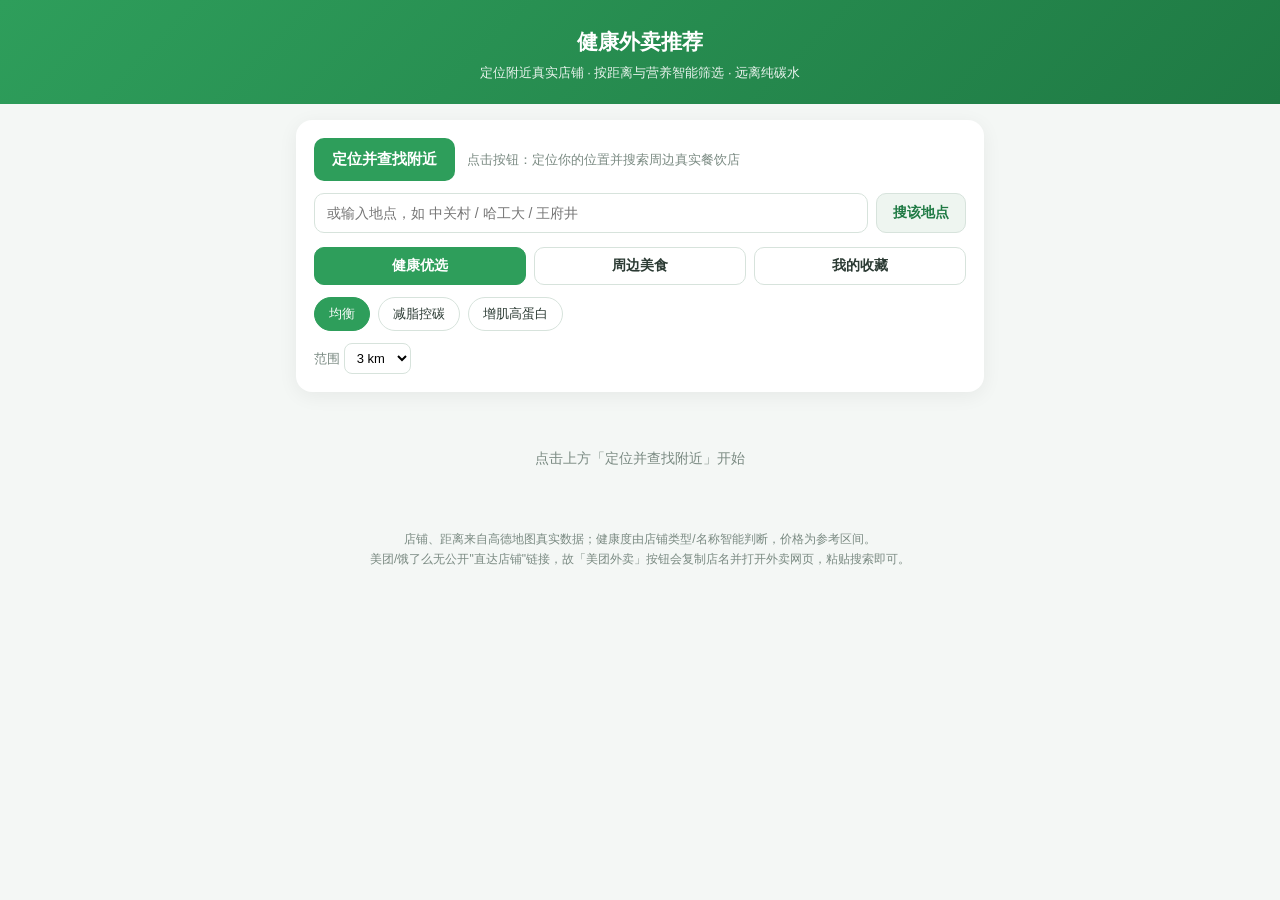
==== commit 3a0dc062: "feat: 地名搜索 + PWA 离线 + 评分权重可配" ====
--- a/index.html
+++ b/index.html
@@ -5,6 +5,7 @@
   <meta name="viewport" content="width=device-width, initial-scale=1.0, viewport-fit=cover" />
   <meta name="theme-color" content="#2e9e5b" />
   <title>健康外卖推荐 · 定位附近真实店铺</title>
+  <link rel="manifest" href="./manifest.json" />
   <link rel="stylesheet" href="./css/style.css" />
 </head>
 <body>
@@ -28,6 +29,12 @@
       <div class="loc-row">
         <button class="primary" id="locateBtn">定位并查找附近</button>
         <div class="loc-status" id="locStatus">点击按钮：定位你的位置并搜索周边真实餐饮店</div>
+      </div>
+
+      <!-- 地名搜索：查看指定地点附近 -->
+      <div class="place-row">
+        <input id="placeInput" type="text" placeholder="或输入地点，如 中关村 / 哈工大 / 王府井" />
+        <button id="placeBtn">搜该地点</button>
       </div>
 
       <!-- 历史记录 -->
--- a/css/style.css
+++ b/css/style.css
@@ -39,6 +39,21 @@
 .loc-status { font-size: 13px; color: var(--muted); flex: 1; min-width: 160px; }
 .loc-status.ok { color: var(--green-dark); font-weight: 600; }
 .loc-status.err { color: var(--warn); }
+
+/* 地名搜索行 */
+.place-row { display: flex; gap: 8px; margin-top: 12px; }
+.place-row input {
+  flex: 1; font-size: 14px; padding: 10px 12px;
+  border: 1.5px solid #d7e3dc; border-radius: 10px; outline: none; min-width: 0;
+}
+.place-row input:focus { border-color: var(--green); }
+.place-row button {
+  background: #eef5f0; color: var(--green-dark); border: 1.5px solid #d7e3dc;
+  border-radius: 10px; padding: 10px 16px; font-size: 14px; font-weight: 600;
+  cursor: pointer; white-space: nowrap; transition: all .15s;
+}
+.place-row button:hover { background: #e1ebe8; }
+.place-row button:disabled { color: var(--muted); cursor: not-allowed; }
 
 /* 历史记录 */
 .history-bar { margin-top: 12px; }
